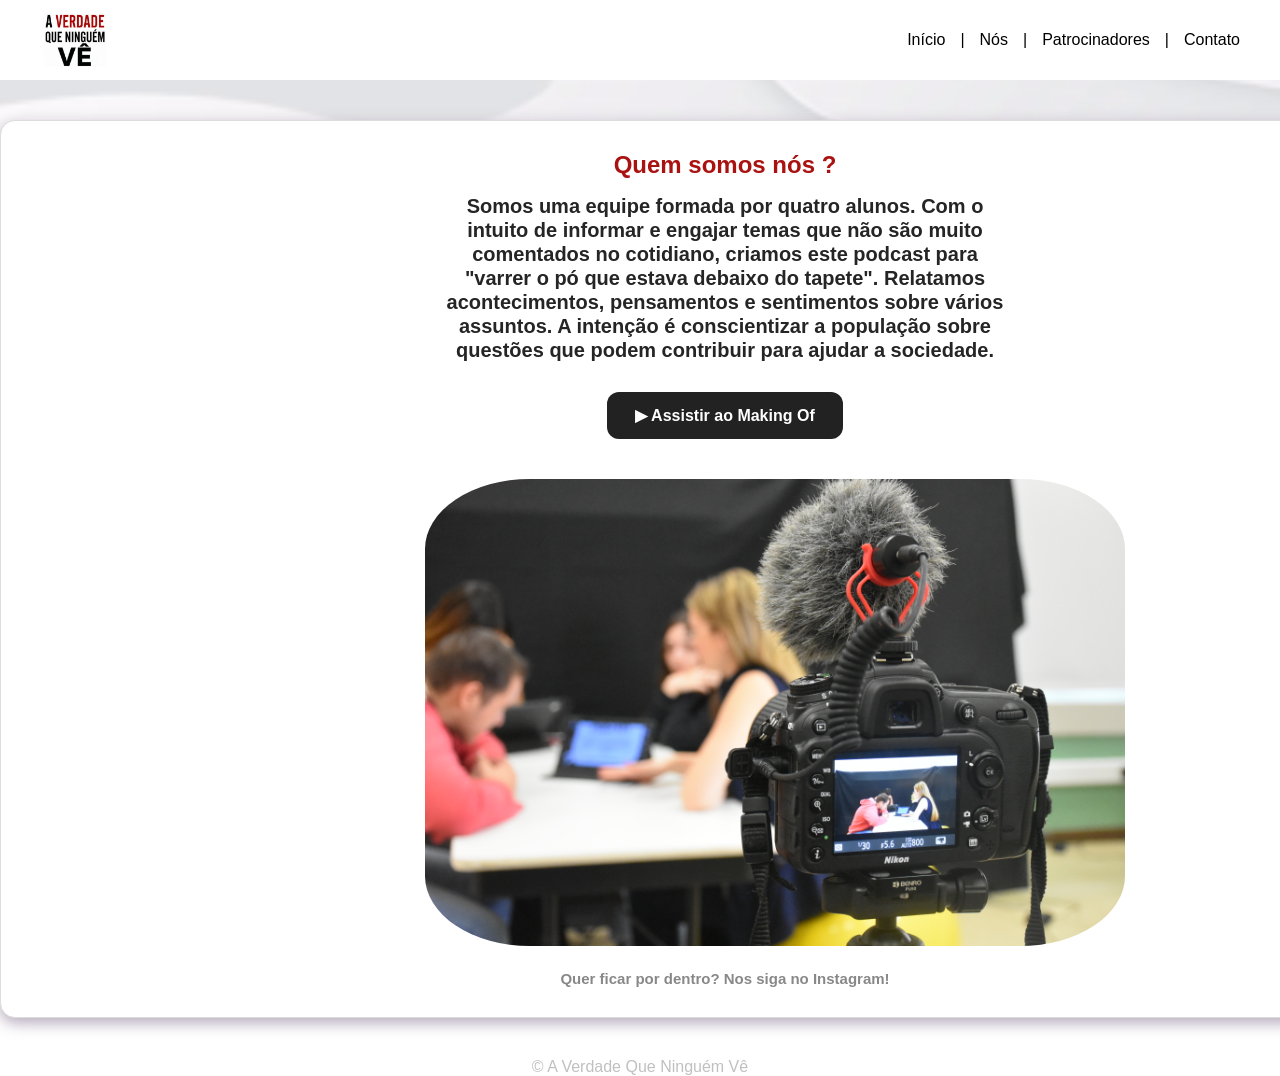
==== nos.html @ bbc773ab "Add files via upload" ====
<!DOCTYPE html>
<html lang="pt-BR">

<head>
    <meta charset="UTF-8">
    <meta name="viewport" content="width=device-width, initial-scale=1.0">
    <link rel="stylesheet" href="nos.css">
    <title>👁️‍🗨️</title>

</head>



<body>

    <div class="esscurecer"></div>

   <header>
    <div class="logo">
        <img src="logo.png" alt="Logo do site">
    </div>

    <nav>
        <a href="podcast.html">Início</a>
        <span>|</span>
        <a href="nos.html">Nós</a>
        <span>|</span>
        <a href="patrocinadores.html">Patrocinadores</a>
        <span>|</span>
        <a href="contato.html">Contato</a>
    </nav>
</header>



<section class="inicio" id="eps">

    <h1>Quem somos nós ?</h1>

    <div class="bio">


        <h2>Somos uma equipe formada por quatro alunos.
            Com o intuito de informar e engajar temas que não são muito comentados no cotidiano, criamos este podcast para "varrer o pó que estava debaixo do tapete".
            Relatamos acontecimentos, pensamentos e sentimentos sobre vários assuntos. A intenção é conscientizar a população sobre questões que podem contribuir para ajudar a sociedade.
        </h2>
    
   
<a href="makingofofc.mp4" target="_blank" class="botao-video">
    ▶ Assistir ao Making Of
</a>

<div class="foto">
    <img src="DSC_5691.JPG" alt="Foto da equipe">
</div>



 <h3>Quer ficar por dentro? Nos siga no Instagram!</h3>
        
    </div>

    
    
   
</section>
</section>



    

</section>

<footer>© A Verdade Que Ninguém Vê</footer>

</body>

</html>
---- nos.css ----
/* Config. geral */

*{
    margin: 0;
    padding: 0;
    box-sizing: border-box;
}

body{
    display: flex;
    flex-direction: column;
    align-items: center;
    background-image: 
        linear-gradient(
            to bottom,
            transparent 0%,
            transparent 45%,
            rgba(0, 0, 0, 0.25) 70%,
            rgba(0, 0, 0, 0.75) 100%
        ),
        url(fundo.gif);

    background-size: cover;
    background-attachment: fixed;

    font-family: 'Trebuchet MS', 'Lucida Sans Unicode', 
                 'Lucida Grande', 'Lucida Sans', Arial, sans-serif;

}




/* HEADER */

header {
    width: 100%;
    height: 80px;

    display: flex;
    align-items: center;
    justify-content: space-between;
    padding: 0 40px;
    background-color: white;
}

.logo {
    display: flex;
    align-items: center;
}

.logo img {
    width: 70px;
    height: auto;
    display: block;
}

nav {
    display: flex;
    align-items: center;
    gap: 15px;
}

nav a {
    color: black;
    text-decoration: none;
    font-size: 16px;
}

nav a:hover {
    color: #aa1212;
}




/* caixa */

.inicio {
    width: 1450px;
    max-width: 2000px;
    margin: 40px auto;
    padding: 30px;
    background-color: white;
    border: 1px solid #ddd;
    border-radius: 15px;
    text-align: center;
    box-shadow: 0 5px 15px #b4a9bb;
}

/* episódios */

.episodios {
    text-align: center;
}


.episodio {
    width: 250px;
    background-color: #fff;
    border: 1px solid #ddd;
    border-radius: 15px;
    overflow: hidden;
    text-align: left;
    box-shadow: 0 5px 15px #b4a9bb;
    transition: 0.3s;
}

.episodio:hover {
    transform: translateY(-8px);
}

.episodio img {
    width: 100%;
    height: 180px;
    object-fit: cover;
    display: block;
}

.episodio h2 {
    font-size: 15px;
    margin: 15px 15px 5px;
}

.episodio p {
    margin: 0 15px 20px;
    color: #666;
}

/* eps */

.foto {
    text-align: center;
}

.foto img {
    width: 200px;
    height: auto;
}

.foto img {
    width:800px;
    height: auto;
    border-radius: 15%;
    margin-top: 15px;
    align-items: center;
}


h3{
    size: 15px;
    color: #888888;
}

h2{
    font-size: 18px;
    margin: 15px 15px 5px;
   text-align: center ;
}

.bio {
    width: 600px;
    margin: 0 auto;
    text-align: center;
}

.inicio h1{
   color: #aa1212;
}

.bio h2 {
    font-size: 20px;
    line-height: 1.2;
    color: #252525;
}

.bio h3{
    margin-top: 20px;
    font-size: 15px;
}

.inicio {
    display: flex;
    flex-direction: column;
    align-items: center;
}

.bio {
    width: 600px;
    text-align: center;
}

.foto {
    width: 100%;
    text-align: right;
    padding-right: 100px;
}

.foto img {
    width: 700px;
    height: auto;
}
    
footer{
    color: #c0c0c0;
}

.botao-video {
    display: inline-block;
    margin: 25px;
    padding: 14px 28px;
    background: #222;
    color: white;
    text-decoration: none;
    border-radius: 12px;
    font-weight: bold;
    transition: 0.3s;
}

.botao-video:hover {
    background: #555;
    transform: scale(1.05);
}
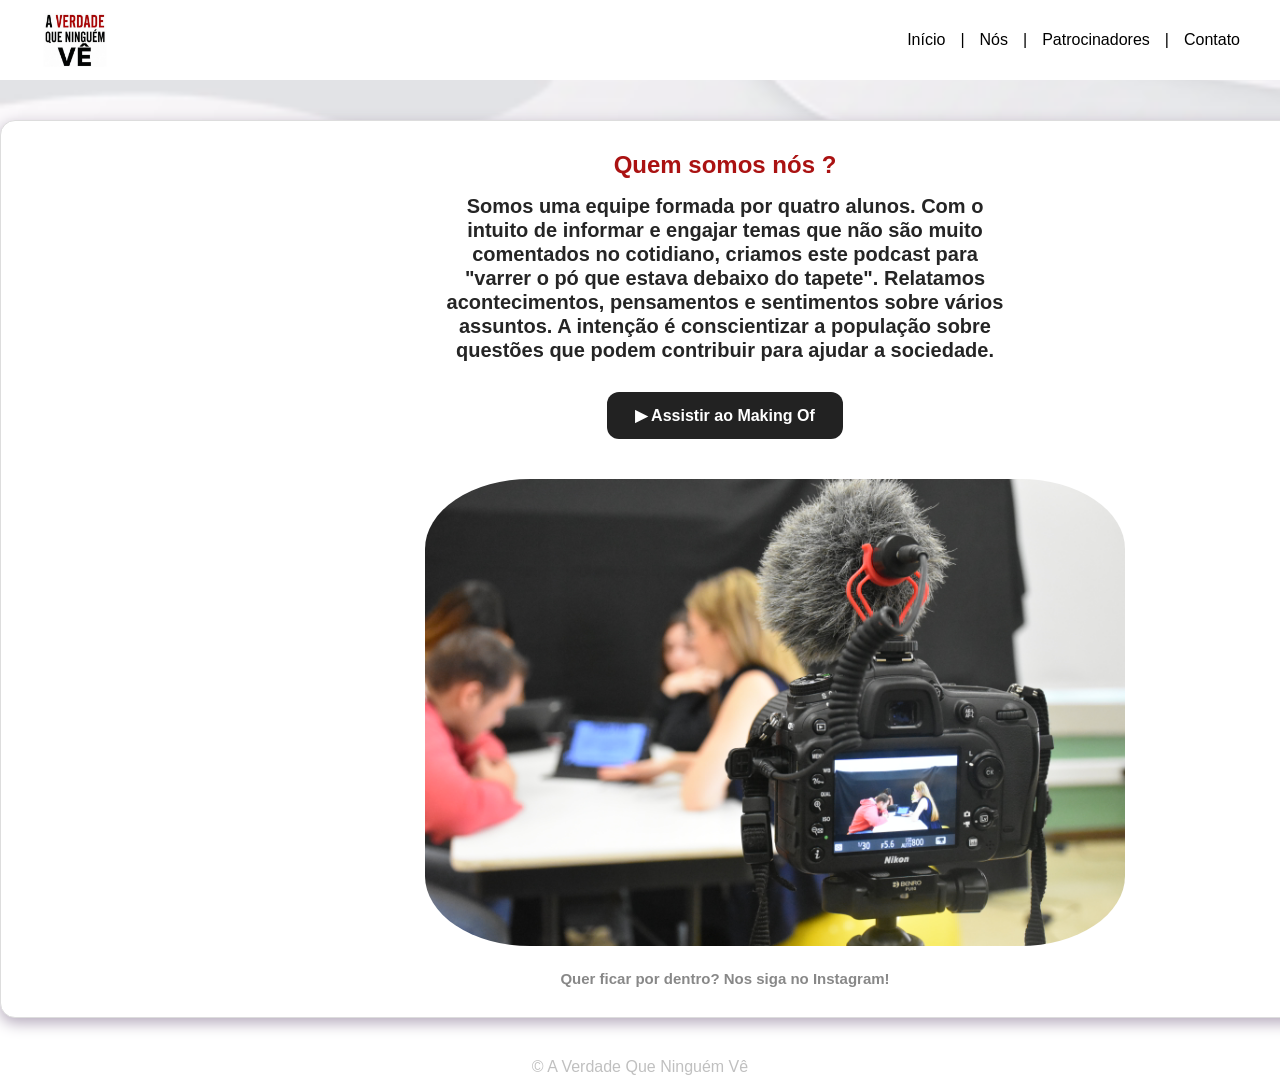
==== commit ec4501c1: "Add files via upload" ====
--- a/nos.html
+++ b/nos.html
@@ -21,7 +21,7 @@
     </div>
 
     <nav>
-        <a href="podcast.html">Início</a>
+        <a href="index.html">Início</a>
         <span>|</span>
         <a href="nos.html">Nós</a>
         <span>|</span>
@@ -46,9 +46,9 @@
         </h2>
     
    
-<a href="makingofofc.mp4" target="_blank" class="botao-video">
-    ▶ Assistir ao Making Of
-</a>
+        <a href="https://youtu.be/_JCu39iaMPI?si=s2Cral6Wwyt94Cfq" class="botao-video">
+            ▶ Assistir ao Making Of
+        </a>
 
 <div class="foto">
     <img src="DSC_5691.JPG" alt="Foto da equipe">
